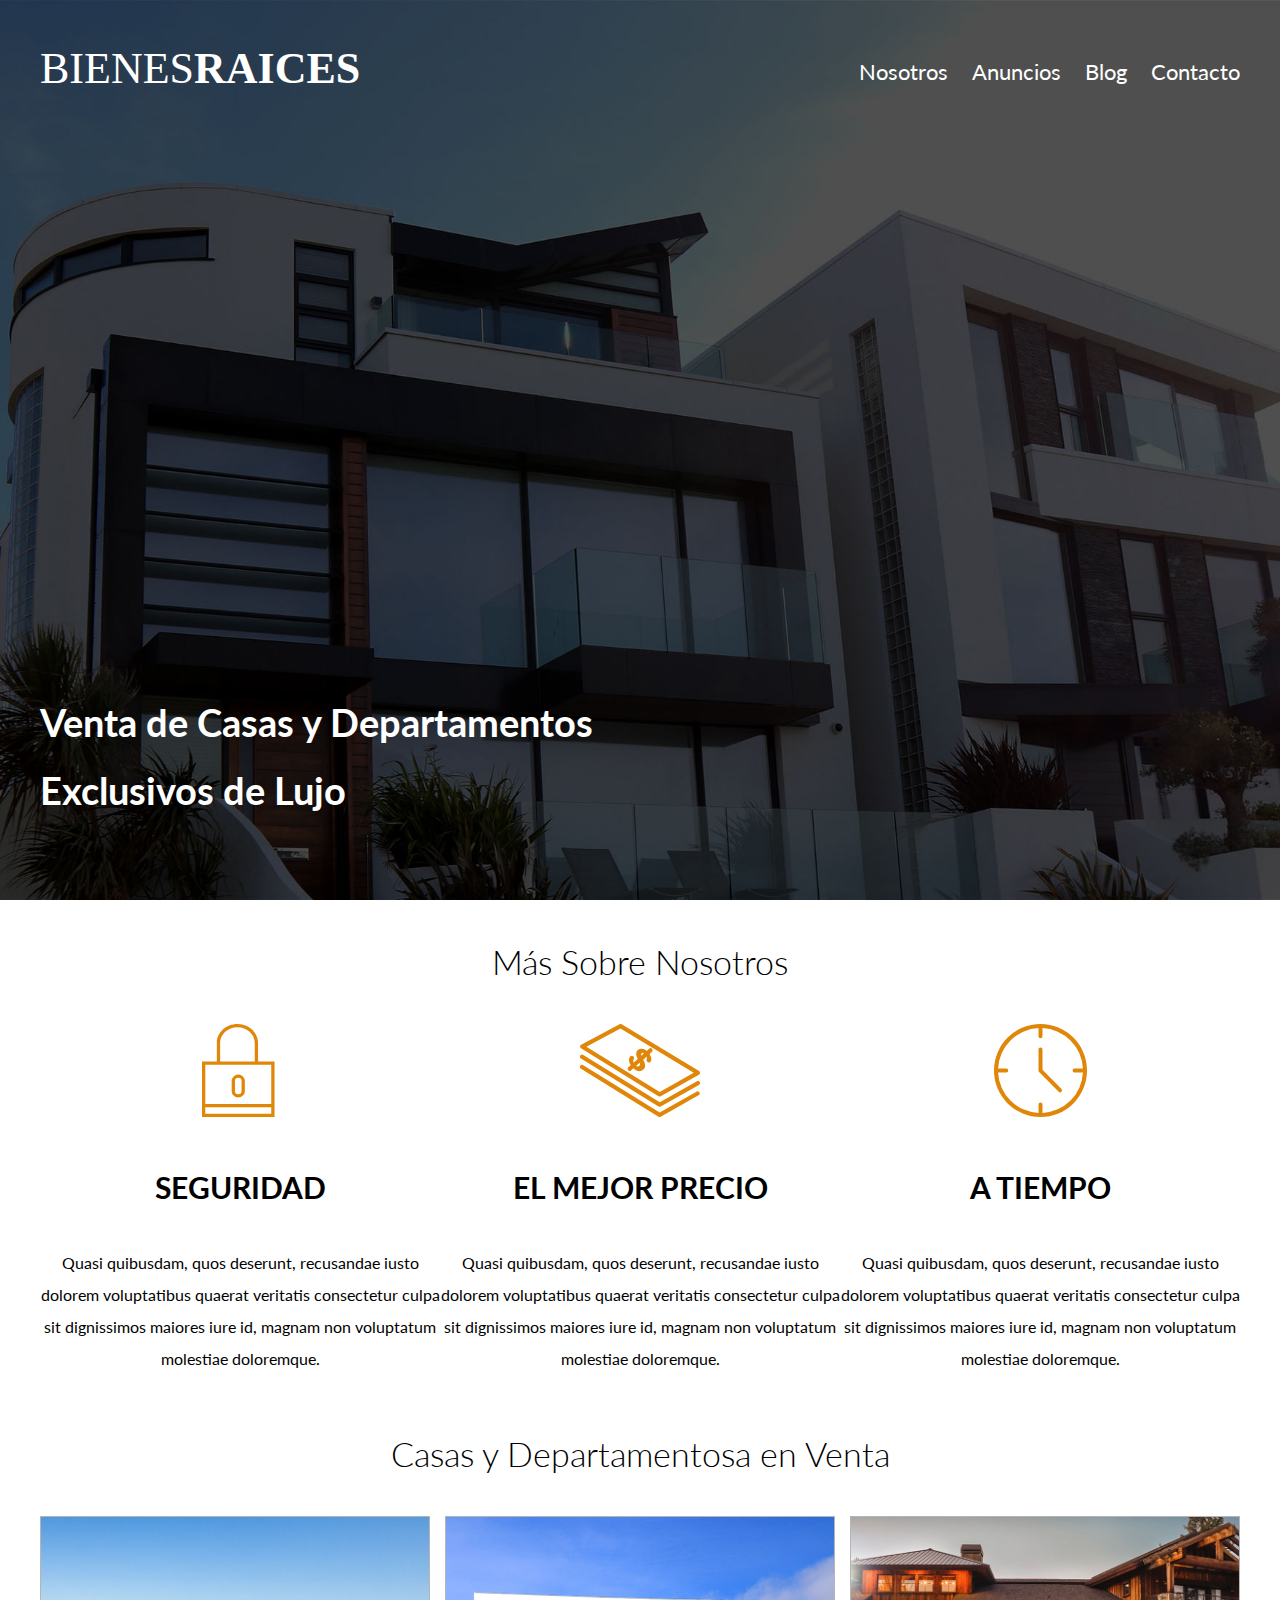
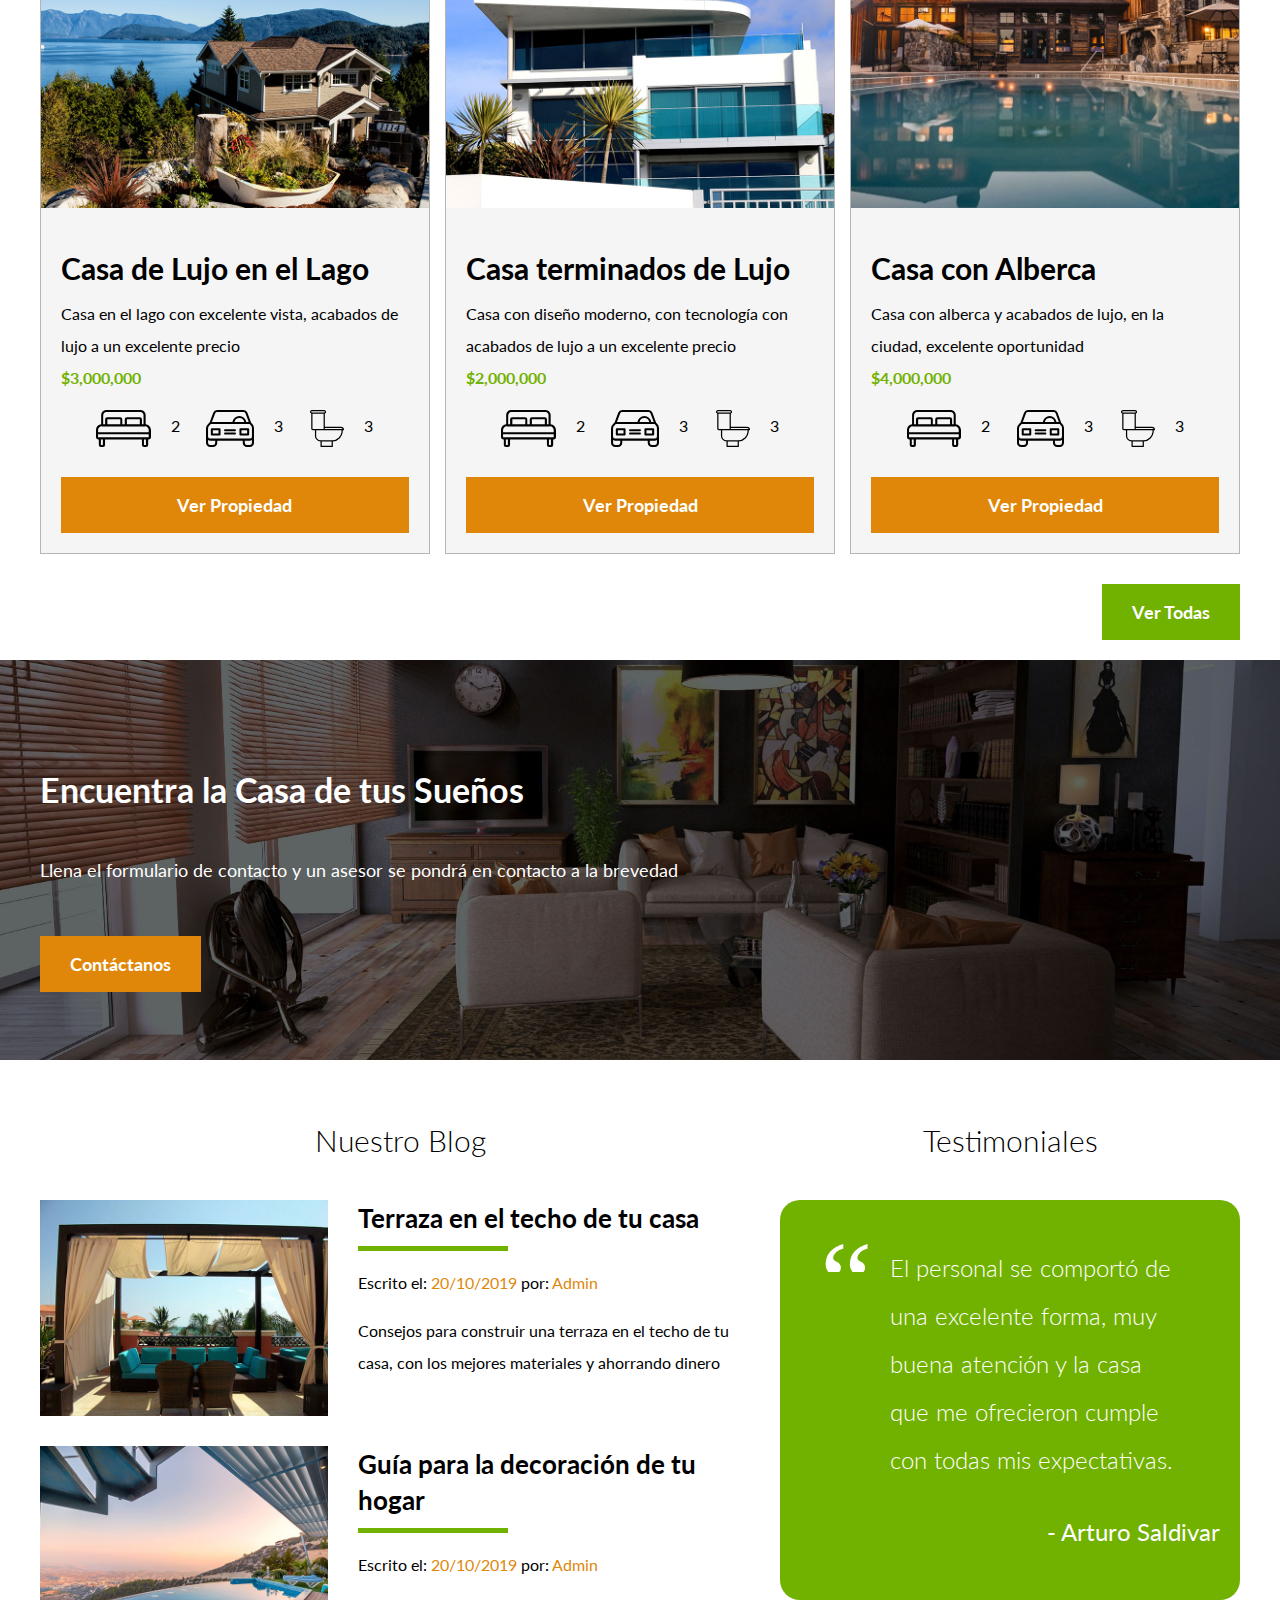
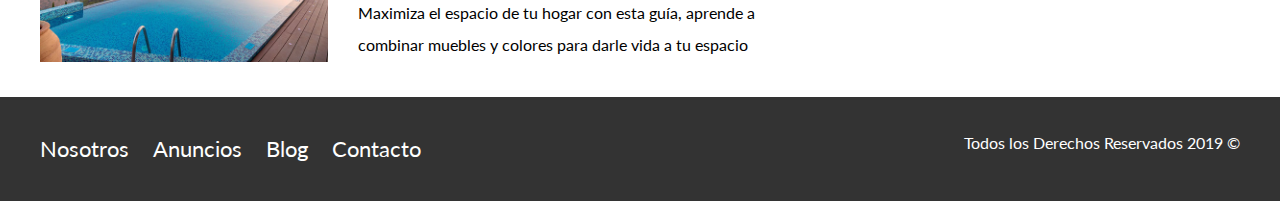
==== index.html @ b742124c "primer commit" ====
<!DOCTYPE html>
<html lang="en">
<head>
     <meta charset="UTF-8">
     <meta name="viewport" content="width=device-width, initial-scale=1.0">
     <meta http-equiv="X-UA-Compatible" content="ie=edge">
     <title>Bienes Raices</title>
     <link href="https://fonts.googleapis.com/css?family=Lato:300,400,700,900" rel="stylesheet">
     <link rel="stylesheet" href="css/normalize.css">
     <link rel="stylesheet" href="css/style.css">
</head>
<body>
     <!-- header -->
     <header class="site-header inicio">
          <div class="contenedor contenido-header">
               <div class="barra">
                    <a href="index.html">
                         <img src="img/logo.svg" alt="Logotipo de Bienes Raices">
                    </a>
                    <nav class="navegacion">
                         <a href="nosotros.html">Nosotros</a>
                         <a href="anuncios.html">Anuncios</a>
                         <a href="blog.html">Blog</a>
                         <a href="contacto.html">Contacto</a>
                    </nav>
               </div>
          
               <h1>Venta de Casas y Departamentos Exclusivos de Lujo</h1>    
          </div>    
     </header>
     <!-- end header -->

     <!-- Primer contenido -->
     <section class="contenedor seccion">
          <h2 class="fw-300 centrar-texto">Más Sobre Nosotros</h2>
          <div class="iconos-nosotros">
               <div class="iconos">
                    <img src="img/icono1.svg" alt="Mejor Seguridad">
                    <h3>Seguridad</h3>
                    <p>Quasi quibusdam, quos deserunt, recusandae iusto dolorem voluptatibus quaerat veritatis consectetur culpa sit dignissimos maiores iure id, magnam non voluptatum molestiae doloremque.</p>
               </div>
          
               <div class="iconos">
                    <img src="img/icono2.svg" alt="Mejor precio">
                    <h3>El Mejor Precio</h3>
                    <p>Quasi quibusdam, quos deserunt, recusandae iusto dolorem voluptatibus quaerat veritatis consectetur culpa sit dignissimos maiores iure id, magnam non voluptatum molestiae doloremque.</p>
               </div>
          
               <div class="iconos">
                    <img src="img/icono3.svg" alt="A tiempo">
                    <h3>A Tiempo</h3>
                    <p>Quasi quibusdam, quos deserunt, recusandae iusto dolorem voluptatibus quaerat veritatis consectetur culpa sit dignissimos maiores iure id, magnam non voluptatum molestiae doloremque.</p>
               </div>
          </div>
     </section>
     <!-- final del primer contenido -->

     <!-- main -->
     <main class="seccion contenedor">
          <h2 class="fw-300 centrar-texto">Casas y Departamentosa en Venta</h2>
          
          <div class="contenedor-anuncios">
               <div class="anuncio">
                    <img src="img/anuncio1.jpg" alt="anuncio casa en el lago">
                    <div class="contenido-anuncio">
                         <h3>Casa de Lujo en el Lago</h3>
                         <p>Casa en el lago con excelente vista, acabados de lujo a un excelente precio</p>
                         <p class="precio">$3,000,000</p>
                         <ul class="iconos-caracteristicas">
                              <li> <img src="img/icono_dormitorio.svg" alt=""> <p>2</p></li>
                              <li> <img src="img/icono_estacionamiento.svg" alt=""> <p>3</p> </li>
                              <li> <img src="img/icono_wc.svg" alt=""> <p>3</p> </li>
                         </ul>
                         <a href="#" class="btn btn-amarillo d-block">Ver Propiedad</a>
                    </div>
               </div>
          
               <div class="anuncio">
                    <img src="img/anuncio2.jpg" alt="anuncio casa de lujo">
                    <div class="contenido-anuncio">
                         <h3>Casa terminados de Lujo</h3>
                         <p>Casa con diseño moderno, con tecnología con acabados de lujo a un excelente precio</p>
                         <p class="precio">$2,000,000</p>
                         <ul class="iconos-caracteristicas">
                              <li> <img src="img/icono_dormitorio.svg" alt=""> <p>2</p></li>
                              <li> <img src="img/icono_estacionamiento.svg" alt=""> <p>3</p> </li>
                              <li> <img src="img/icono_wc.svg" alt=""> <p>3</p> </li>
                         </ul>
                         <a href="#" class="btn btn-amarillo d-block">Ver Propiedad</a>
                    </div>
               </div>
          
               <div class="anuncio">
                    <img src="img/anuncio3.jpg" alt="anuncio casa con alberca">
                    <div class="contenido-anuncio">
                         <h3>Casa con Alberca</h3>
                         <p>Casa con alberca y acabados de lujo, en la ciudad, excelente oportunidad</p>
                         <p class="precio">$4,000,000</p>
                         <ul class="iconos-caracteristicas">
                              <li> <img src="img/icono_dormitorio.svg" alt=""> <p>2</p></li>
                              <li> <img src="img/icono_estacionamiento.svg" alt=""> <p>3</p> </li>
                              <li> <img src="img/icono_wc.svg" alt=""> <p>3</p> </li>
                         </ul>
                         <a href="#" class="btn btn-amarillo d-block">Ver Propiedad</a>
                    </div>
               </div>
          </div>
     
          <div class="alin-derecha">
               <a href="anuncios.html" class="btn btn-verde">Ver Todas</a>
          </div>
     </main>
     <!-- end main -->

     <!-- contacto -->
     <section class="imagen-contacto">
          <div class="contenedor contenido-contacto">
               <h2>Encuentra la Casa de tus Sueños</h2>
               <p>Llena el formulario de contacto y un asesor se pondrá en contacto a la brevedad</p>
               <a href="contacto.html" class="btn btn-amarillo">Contáctanos</a>
          </div>
     </section>
     <!-- end contacto -->

     <!-- segundo contenido -->
     <div class="seccion-inferior contenedor seccion">
          <section class="blog">
               <h3 class="centrar-texto fw-300">Nuestro Blog</h3>

               <article class="entrada-blog">
                    <div class="imagen">
                         <img src="img/blog1.jpg" alt="blog 1">
                    </div>
                    <div class="texto-entrada">
                         <a href="#"><h4>Terraza en el techo de tu casa</h4></a>
                         <p>Escrito el: <span>20/10/2019</span> por: <span>Admin</span></p>
                         <p>Consejos para construir una terraza en el techo de tu casa, con los mejores materiales y ahorrando dinero</p>
                    </div>
               </article>
               
               <article class="entrada-blog">
                    <div class="imagen">
                         <img src="img/blog2.jpg" alt="blog 2">
                    </div>
                    <div class="texto-entrada">
                         <a href="#"><h4>Guía para la decoración de tu hogar</h4></a>
                         <p>Escrito el: <span>20/10/2019</span> por: <span>Admin</span></p>
                         <p>Maximiza el espacio de tu hogar con esta guía, aprende a combinar muebles y colores para darle vida a tu espacio</p>
                    </div>
               </article>
          </section>
     
     
     
          <section class="testimoniales">
               <h3 class="centrar-texto fw-300">Testimoniales</h3>
               <div class="testimonial">
                    <blockquote>
                         El personal se comportó de una excelente forma, muy buena atención y la casa que me ofrecieron cumple con todas mis expectativas.
                    </blockquote>
                    <p>- Arturo Saldivar</p>
               </div>
          </section>
     </div>
     <!-- end segundo contenido -->

     <!-- footer -->
     <footer class="site-footer seccion">
          <div class="contenedor contenedor-footer">
               <nav class="navegacion">
                    <a href="nosotros.html">Nosotros</a>
                    <a href="anuncios.html">Anuncios</a>
                    <a href="blog.html">Blog</a>
                    <a href="contacto.html">Contacto</a>
               </nav>   
               <p class="copyright">Todos los Derechos Reservados 2019 &copy;</p>
          </div>
     </footer>
     <!-- end footer -->



</body>
</html>
---- css/style.css ----
html{
     box-sizing: border-box;
     font-size: 62.5%; /* Reset para los Rem ( 62.5%  = 10px de 16px) */
}
*, *:before, *:after {
     box-sizing: inherit;
 }
body{
     font-family: 'Lato', sans-serif;
     font-size: 1.6rem;
     line-height: 2;
}

/* Globales */
img{
     max-width: 100%;
}
.contenedor{
     width: 95%;
     max-width: 120rem;
     margin: 0 auto 0 auto;
}
h1{
     font-size: 3.8rem;
}
h2{
     font-size: 3.4rem;
}
h3{
     font-size: 3rem;
}
h4{
     font-size: 2.6rem;
}


/* Utilidadeas */
.seccion{
     margin-top: 2rem; 
     margin-bottom: 2rem; 
}

.fw-300{
     font-weight: 300;
}
.centrar-texto{
     text-align: center;
}
.d-block{
     display: block!important;
}


/* Botones */
.btn{
     color:white;
     font-weight: 700;
     text-decoration: none;
     font-size: 1.8rem;
     padding: 1rem 3rem;
     margin-top: 3rem;
     display: inline-block;
     text-align: center;
}
.btn-amarillo{
     background-color: #E08709;
}
.btn-verde{
     background-color: #71b100;
}

/* Header */
.site-header {
     background-color: #333333;
     padding: 1rem 0 3rem 0;
 }
.site-header.inicio{
     background: url(../img/header.jpg);
     background-position: center center;
     background-size: cover;
     height: 100vh;
     min-height: 60rem;
}
.contenido-header{
     height: 100%;
     display:flex;
     flex-direction: column;
     justify-content: space-between;
}
.contenido-header h1{
     color: white;
     padding-bottom: 2rem;
     max-width: 60rem;
     line-height: 1.8;
     
}
/* barra del menu de nav */
.barra{
     display: flex;
     justify-content: space-between;
     align-items: center;
     padding-top: 3rem; 
}

/* Navegacion */
.navegacion a{
     color: white;
     text-decoration: none;
     font-size: 2.2rem;
     margin-right: 2rem;
}
.navegacion a:hover{
     color:#71b100;
}
.navegacion a:last-of-type{
     margin: 0;
}

/* Iconos nosotros */
.iconos-nosotros{
     display: flex;
     justify-content: space-between;
}
.iconos{
     flex-basis: (33.3% - 1rem);
     text-align: center;
}
.iconos h3{
     text-transform: uppercase;
}

/*Anuncios */
.contenedor-anuncios{
     display: flex;
     justify-content: space-between;

}
.anuncio{
     flex-basis: calc(33.3% - 1rem);
     border: 1px solid #b5b5b5;
     background-color: #f5f5f5;
}
.contenido-anuncio{
     padding: 2rem;
}
.contenido-anuncio h3,.contenido-anuncio p {
     margin: 0;
}
.precio{
     color: #71b100;
     font-weight: 700;
}
.iconos-caracteristicas{
     list-style: none;
     padding: 0;
     display: flex;
     justify-content: space-evenly;

}
.iconos-caracteristicas li{
     
     display: flex;
}
.iconos-caracteristicas img{
     margin-right: 2rem;
}
.alin-derecha{
     display: flex;
     justify-content: flex-end;
}

/* contacto home */
.imagen-contacto{
     background-image: url(../img/encuentra.jpg);
     background-position: center center;
     background-size: cover;
     height: 40rem;
     display: flex;
     align-items: center;

}
.contenido-contacto{
     flex: 1;
     color: white;
}
.contenido-contacto  p{
     font-size: 1.8rem;
}

/* seccion inferior */
.seccion-inferior{
     display: flex;
     justify-content: space-between;

}
.seccion-inferior .blog{
     flex-basis: 60%;
}
.seccion-inferior .testimoniales{
     flex-basis: calc(40% - 2rem);
}
.entrada-blog:last-of-type{
     margin-bottom: 0;
}
.entrada-blog{
     display: flex;
     justify-content: space-between;
     margin-bottom: 2rem;
}
.entrada-blog .imagen{
     flex-basis: 40%;
}
.entrada-blog .texto-entrada{
     flex-basis:  calc(60% - 3rem);
}
.texto-entrada a{
     color:black;
     text-decoration: none;
}
.texto-entrada h4{
     margin: 0;
     line-height: 1.4;
}
.texto-entrada h4::after{
     content: '';
     display: block;
     width: 15rem;
     height: .5rem;
     background: #71b100;
     margin-top: 1rem;
}
.texto-entrada span{
     color: #E08709;
}

/* Testimoniales */
.testimonial{
     background-color: #71b100;
     font-size: 2.4rem;
     padding: 2rem;
     color:white;
     border-radius: 2rem;
}
.testimonial  p {
     text-align: right;
 }
 .testimonial blockquote::before{
     content: '';
     background-image: url(../img/comilla.svg);
     width: 5rem;
     height:5rem;
     position: absolute;
     top:-2rem;
     left: -2rem;
 }
 .testimonial blockquote {
     position: relative;
     padding-left: 5rem;
     font-weight: 300;
 }

 /* Footer */
 .site-footer{
      background-color: #333333;
      margin: 0;
 }
 .contenedor-footer{
      padding: 3rem 0;
      display: flex;
      justify-content: space-between;
 }
 .copyright{
      margin:0;
      color: white;
 }
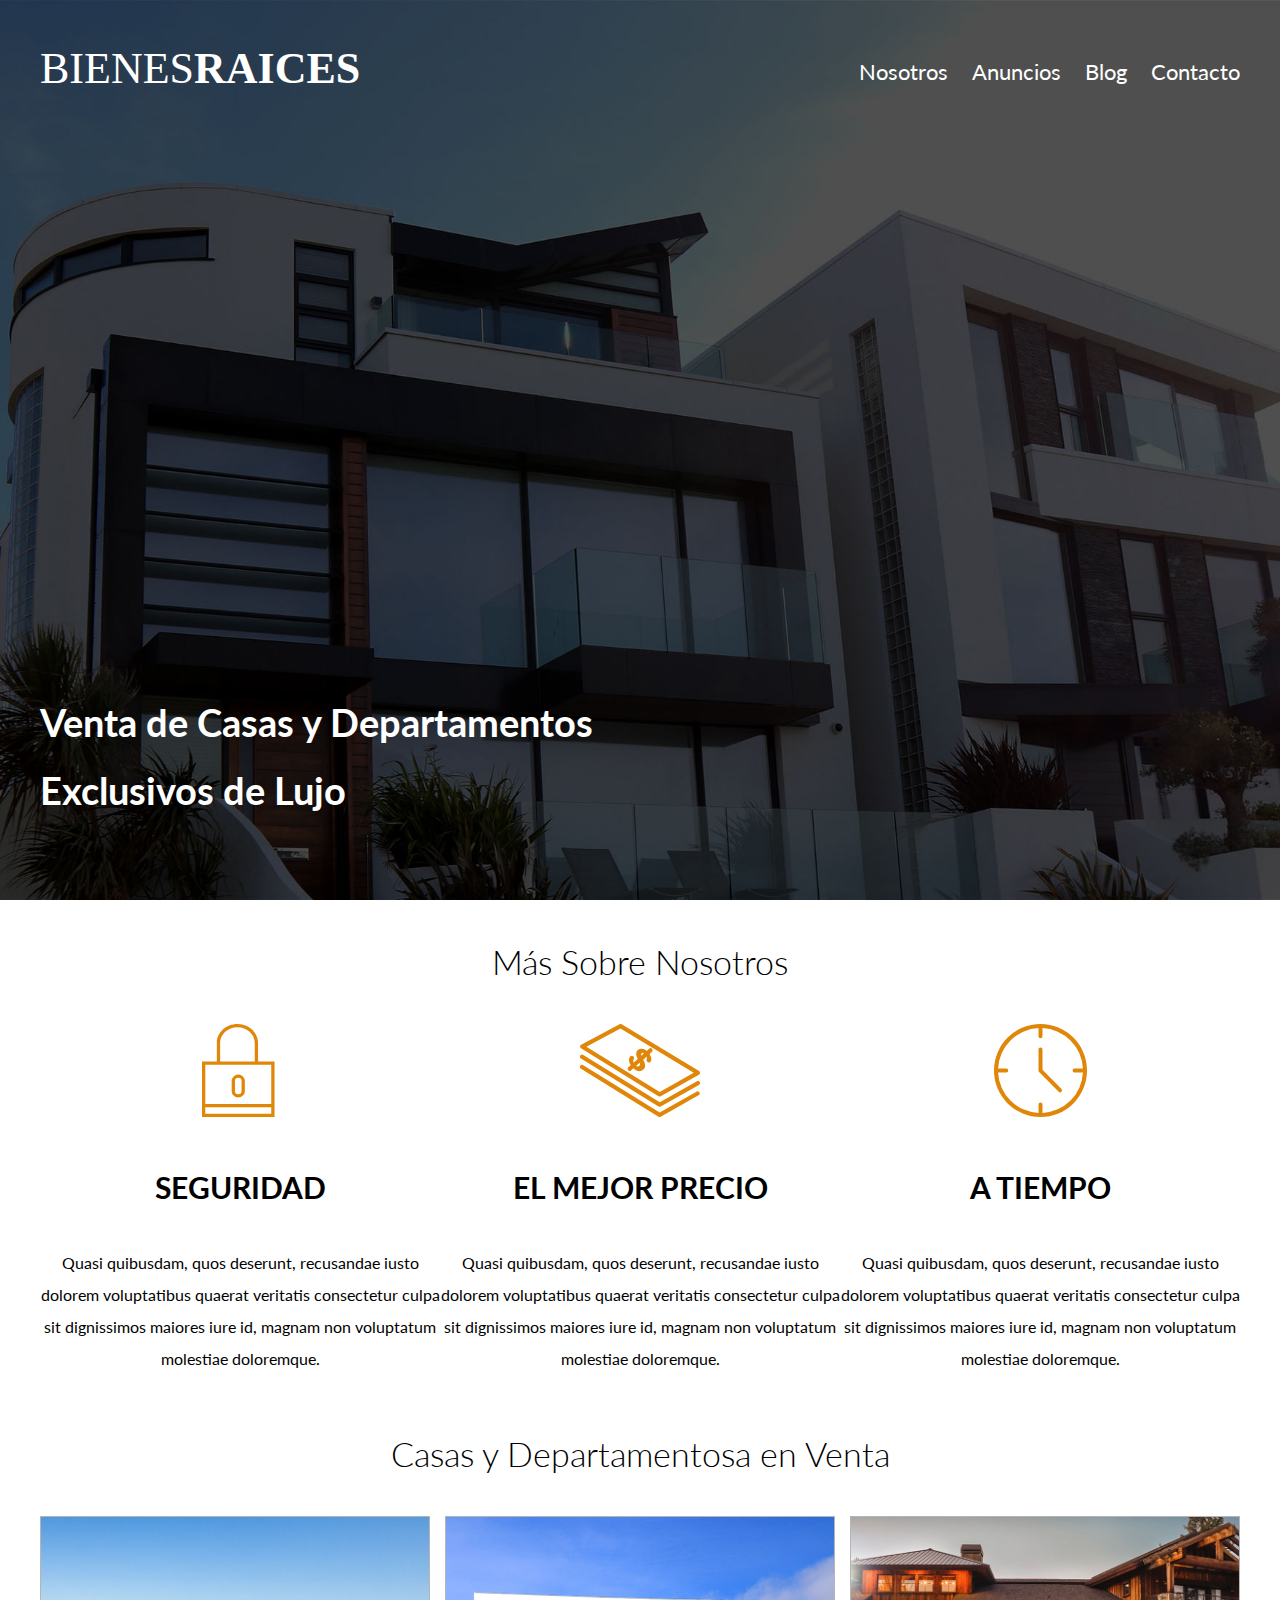
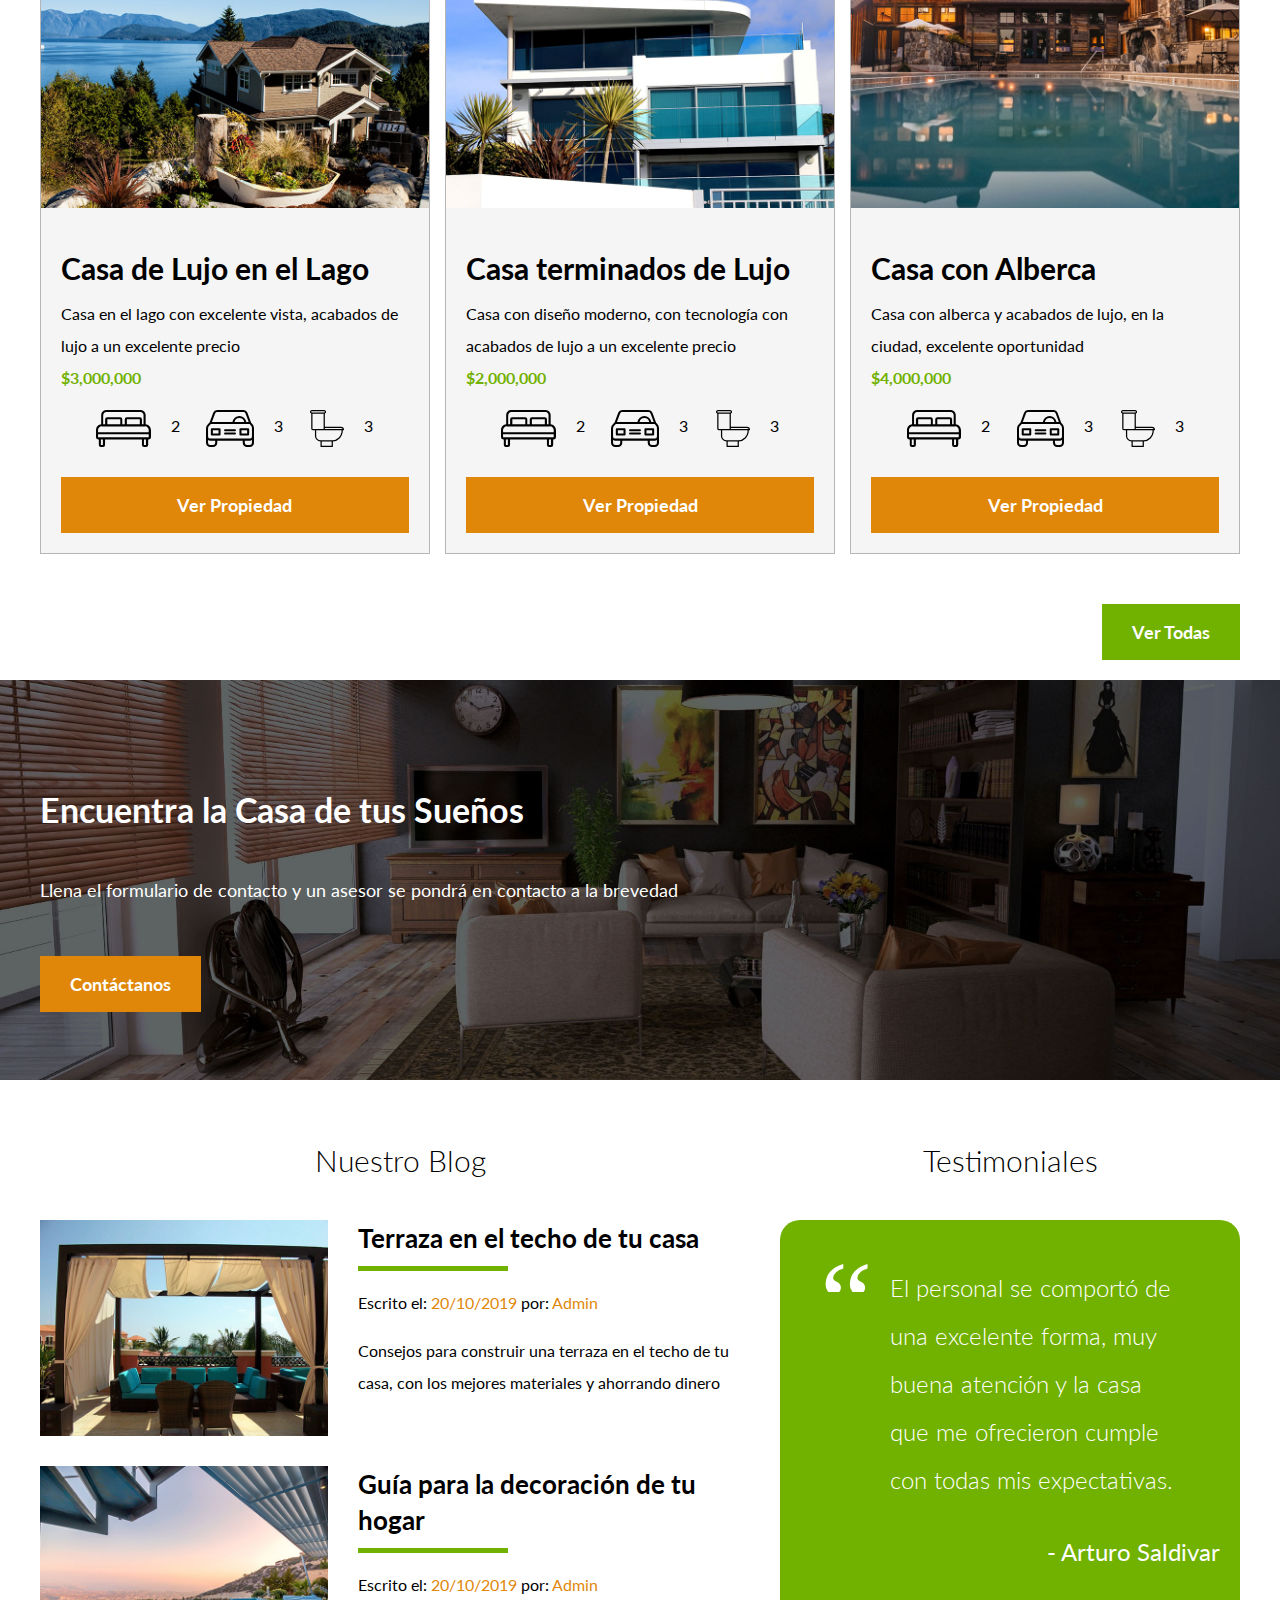
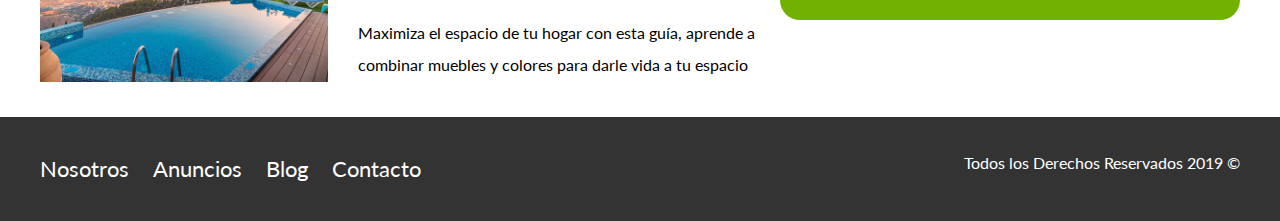
==== commit 3d68bf8f: "agregando cambios de nosotros y anuncios" ====
--- a/index.html
+++ b/index.html
@@ -4,6 +4,7 @@
      <meta charset="UTF-8">
      <meta name="viewport" content="width=device-width, initial-scale=1.0">
      <meta http-equiv="X-UA-Compatible" content="ie=edge">
+     <link rel="icon" type="image/vnd.microsoft.icon" href="img/tazadb.ico">
      <title>Bienes Raices</title>
      <link href="https://fonts.googleapis.com/css?family=Lato:300,400,700,900" rel="stylesheet">
      <link rel="stylesheet" href="css/normalize.css">
--- a/css/style.css
+++ b/css/style.css
@@ -48,6 +48,9 @@
 }
 .d-block{
      display: block!important;
+}
+.contenido-centrado{
+     max-width: 800px;
 }
 
 
@@ -133,12 +136,14 @@
 .contenedor-anuncios{
      display: flex;
      justify-content: space-between;
+     flex-wrap: wrap;
 
 }
 .anuncio{
-     flex-basis: calc(33.3% - 1rem);
+     flex: 0 0 calc(33.3% - 1rem);
      border: 1px solid #b5b5b5;
      background-color: #f5f5f5;
+     margin-bottom: 2rem;
 }
 .contenido-anuncio{
      padding: 2rem;
@@ -155,6 +160,8 @@
      padding: 0;
      display: flex;
      justify-content: space-evenly;
+     max-width: 500px;
+     flex: 1;
 
 }
 .iconos-caracteristicas li{
@@ -272,4 +279,24 @@
  .copyright{
       margin:0;
       color: white;
- }+ }
+
+ /* Internas */
+ /* nosotros */
+ .contenido-nosotros{
+      display: grid;
+      grid-template-columns: repeat(2,1fr);
+      grid-column-gap: 2rem;
+ }
+ .texto-nosotros blockquote{
+      font-weight: 900;
+      font-size: 2rem;
+      margin: 0;
+      padding: 0 1rem 3rem 0;
+ }
+ /* anuncio */
+ .resumen-propiedad{
+      display: flex;
+      justify-content: space-between;
+      align-items: center
+ }
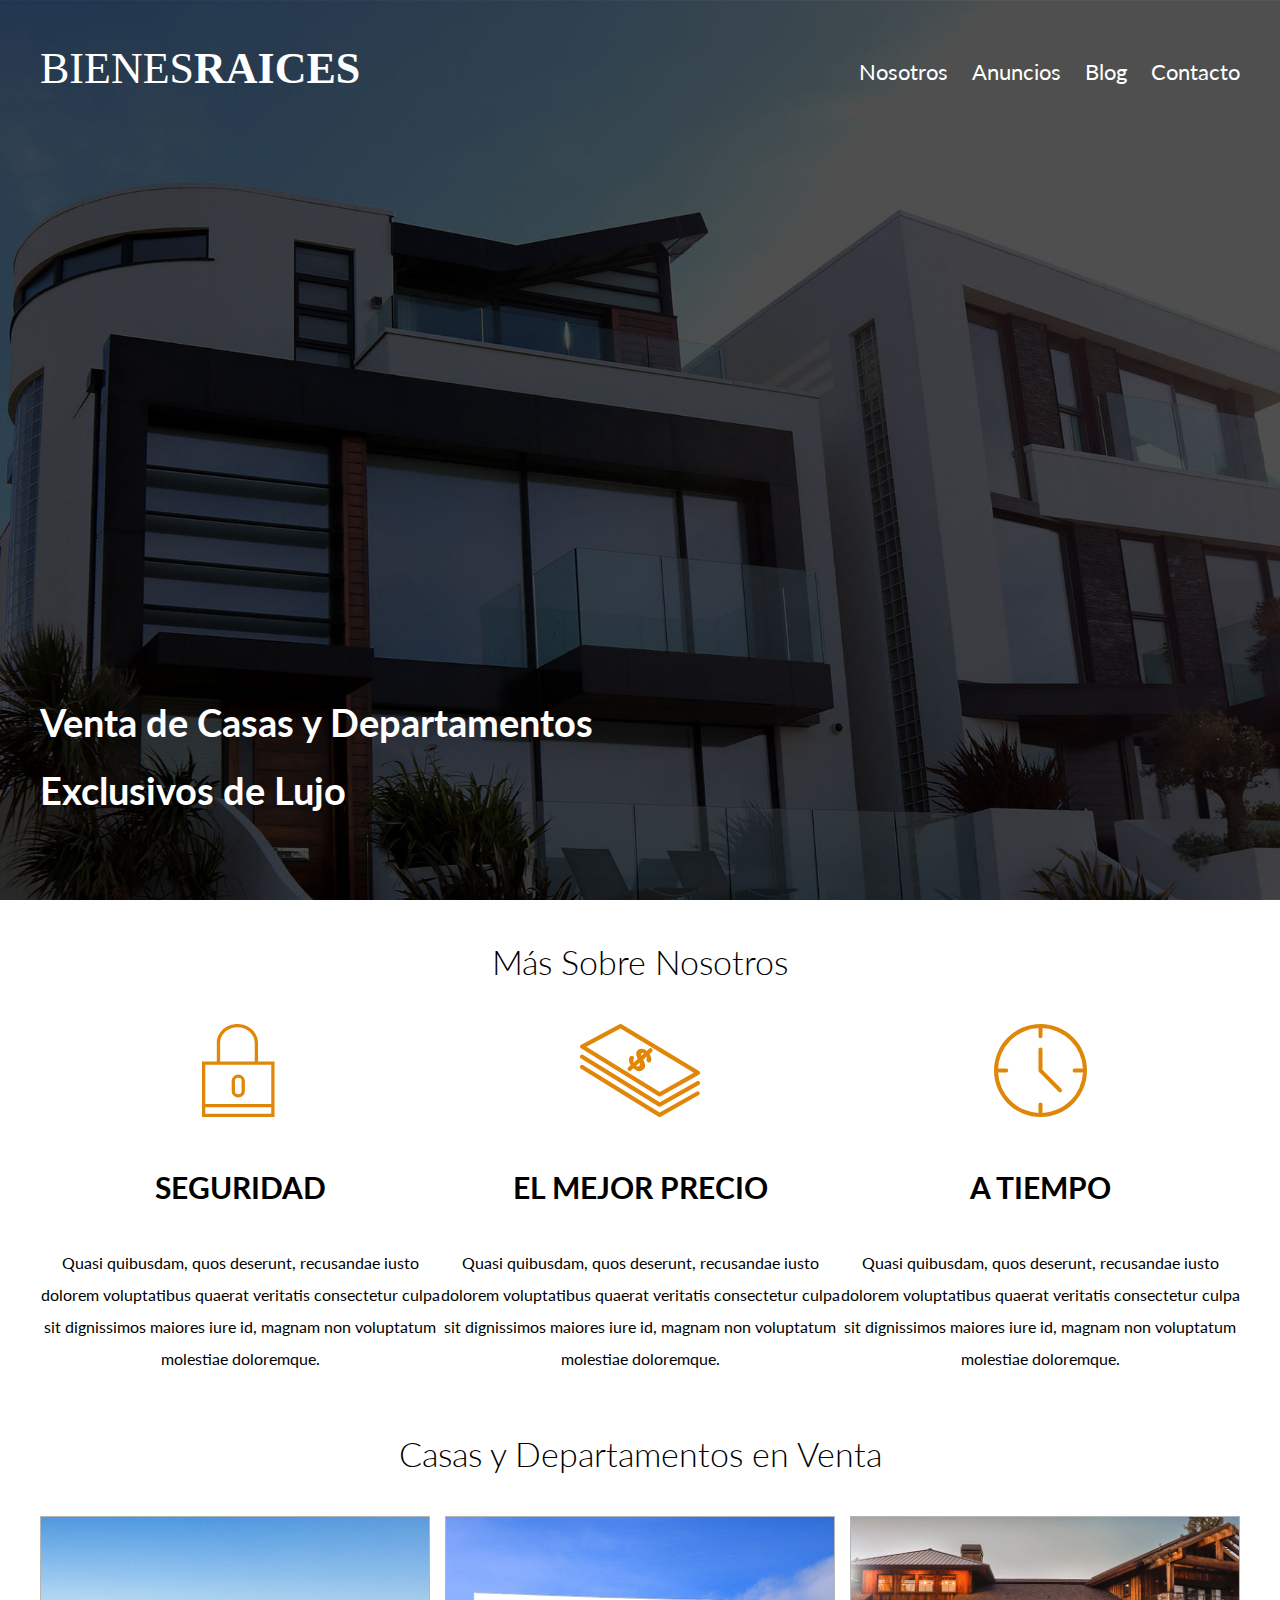
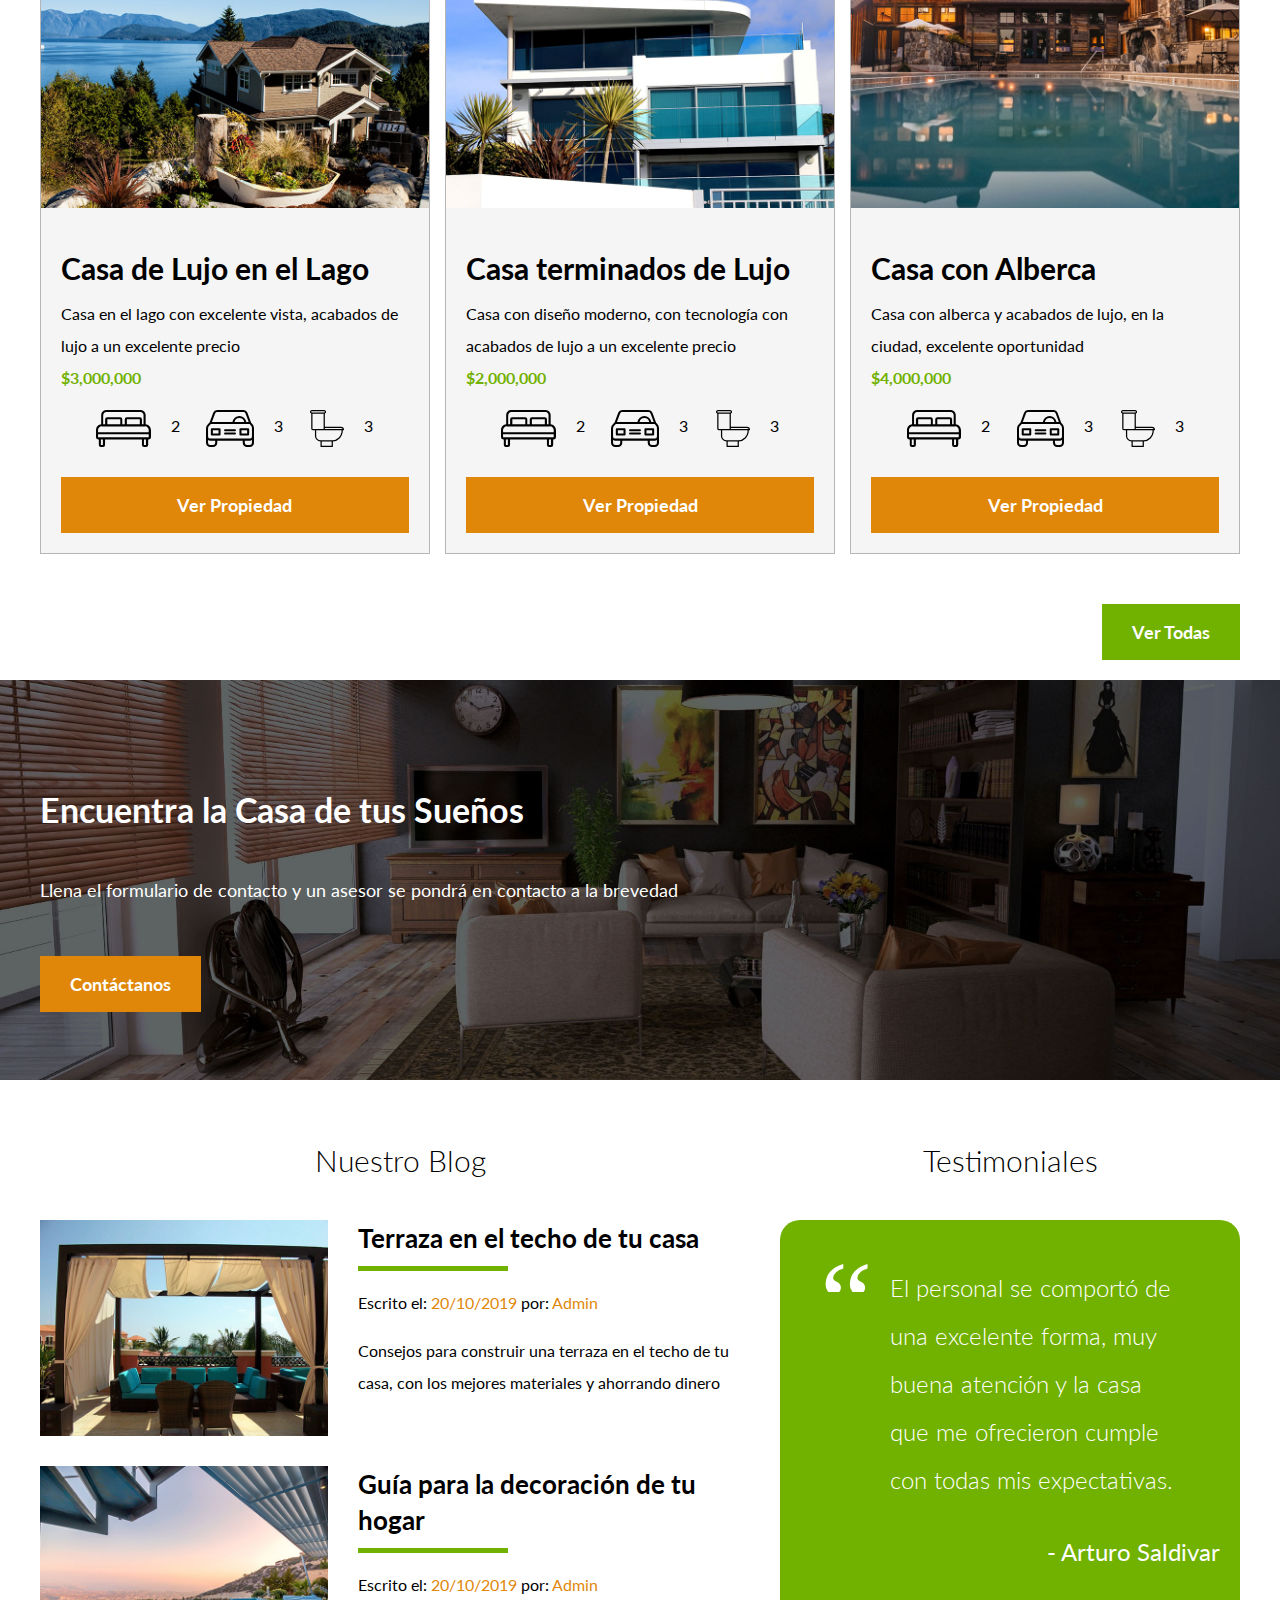
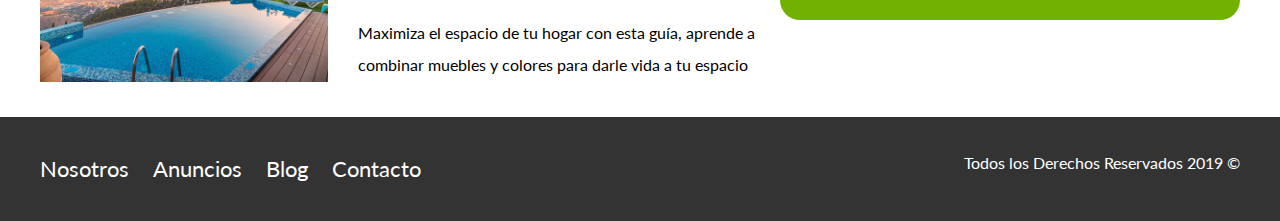
==== commit ec5aee0f: "agregando utlimso cambios" ====
--- a/index.html
+++ b/index.html
@@ -58,7 +58,7 @@
 
      <!-- main -->
      <main class="seccion contenedor">
-          <h2 class="fw-300 centrar-texto">Casas y Departamentosa en Venta</h2>
+          <h2 class="fw-300 centrar-texto">Casas y Departamentos en Venta</h2>
           
           <div class="contenedor-anuncios">
                <div class="anuncio">
@@ -72,7 +72,7 @@
                               <li> <img src="img/icono_estacionamiento.svg" alt=""> <p>3</p> </li>
                               <li> <img src="img/icono_wc.svg" alt=""> <p>3</p> </li>
                          </ul>
-                         <a href="#" class="btn btn-amarillo d-block">Ver Propiedad</a>
+                         <a href="anuncio.html" class="btn btn-amarillo d-block">Ver Propiedad</a>
                     </div>
                </div>
           
@@ -87,7 +87,7 @@
                               <li> <img src="img/icono_estacionamiento.svg" alt=""> <p>3</p> </li>
                               <li> <img src="img/icono_wc.svg" alt=""> <p>3</p> </li>
                          </ul>
-                         <a href="#" class="btn btn-amarillo d-block">Ver Propiedad</a>
+                         <a href="anuncio.html" class="btn btn-amarillo d-block">Ver Propiedad</a>
                     </div>
                </div>
           
@@ -102,7 +102,7 @@
                               <li> <img src="img/icono_estacionamiento.svg" alt=""> <p>3</p> </li>
                               <li> <img src="img/icono_wc.svg" alt=""> <p>3</p> </li>
                          </ul>
-                         <a href="#" class="btn btn-amarillo d-block">Ver Propiedad</a>
+                         <a href="anuncio.html" class="btn btn-amarillo d-block">Ver Propiedad</a>
                     </div>
                </div>
           </div>
@@ -133,7 +133,7 @@
                          <img src="img/blog1.jpg" alt="blog 1">
                     </div>
                     <div class="texto-entrada">
-                         <a href="#"><h4>Terraza en el techo de tu casa</h4></a>
+                         <a href="entrada.html"><h4>Terraza en el techo de tu casa</h4></a>
                          <p>Escrito el: <span>20/10/2019</span> por: <span>Admin</span></p>
                          <p>Consejos para construir una terraza en el techo de tu casa, con los mejores materiales y ahorrando dinero</p>
                     </div>
@@ -144,7 +144,7 @@
                          <img src="img/blog2.jpg" alt="blog 2">
                     </div>
                     <div class="texto-entrada">
-                         <a href="#"><h4>Guía para la decoración de tu hogar</h4></a>
+                         <a href="entrada.html"><h4>Guía para la decoración de tu hogar</h4></a>
                          <p>Escrito el: <span>20/10/2019</span> por: <span>Admin</span></p>
                          <p>Maximiza el espacio de tu hogar con esta guía, aprende a combinar muebles y colores para darle vida a tu espacio</p>
                     </div>
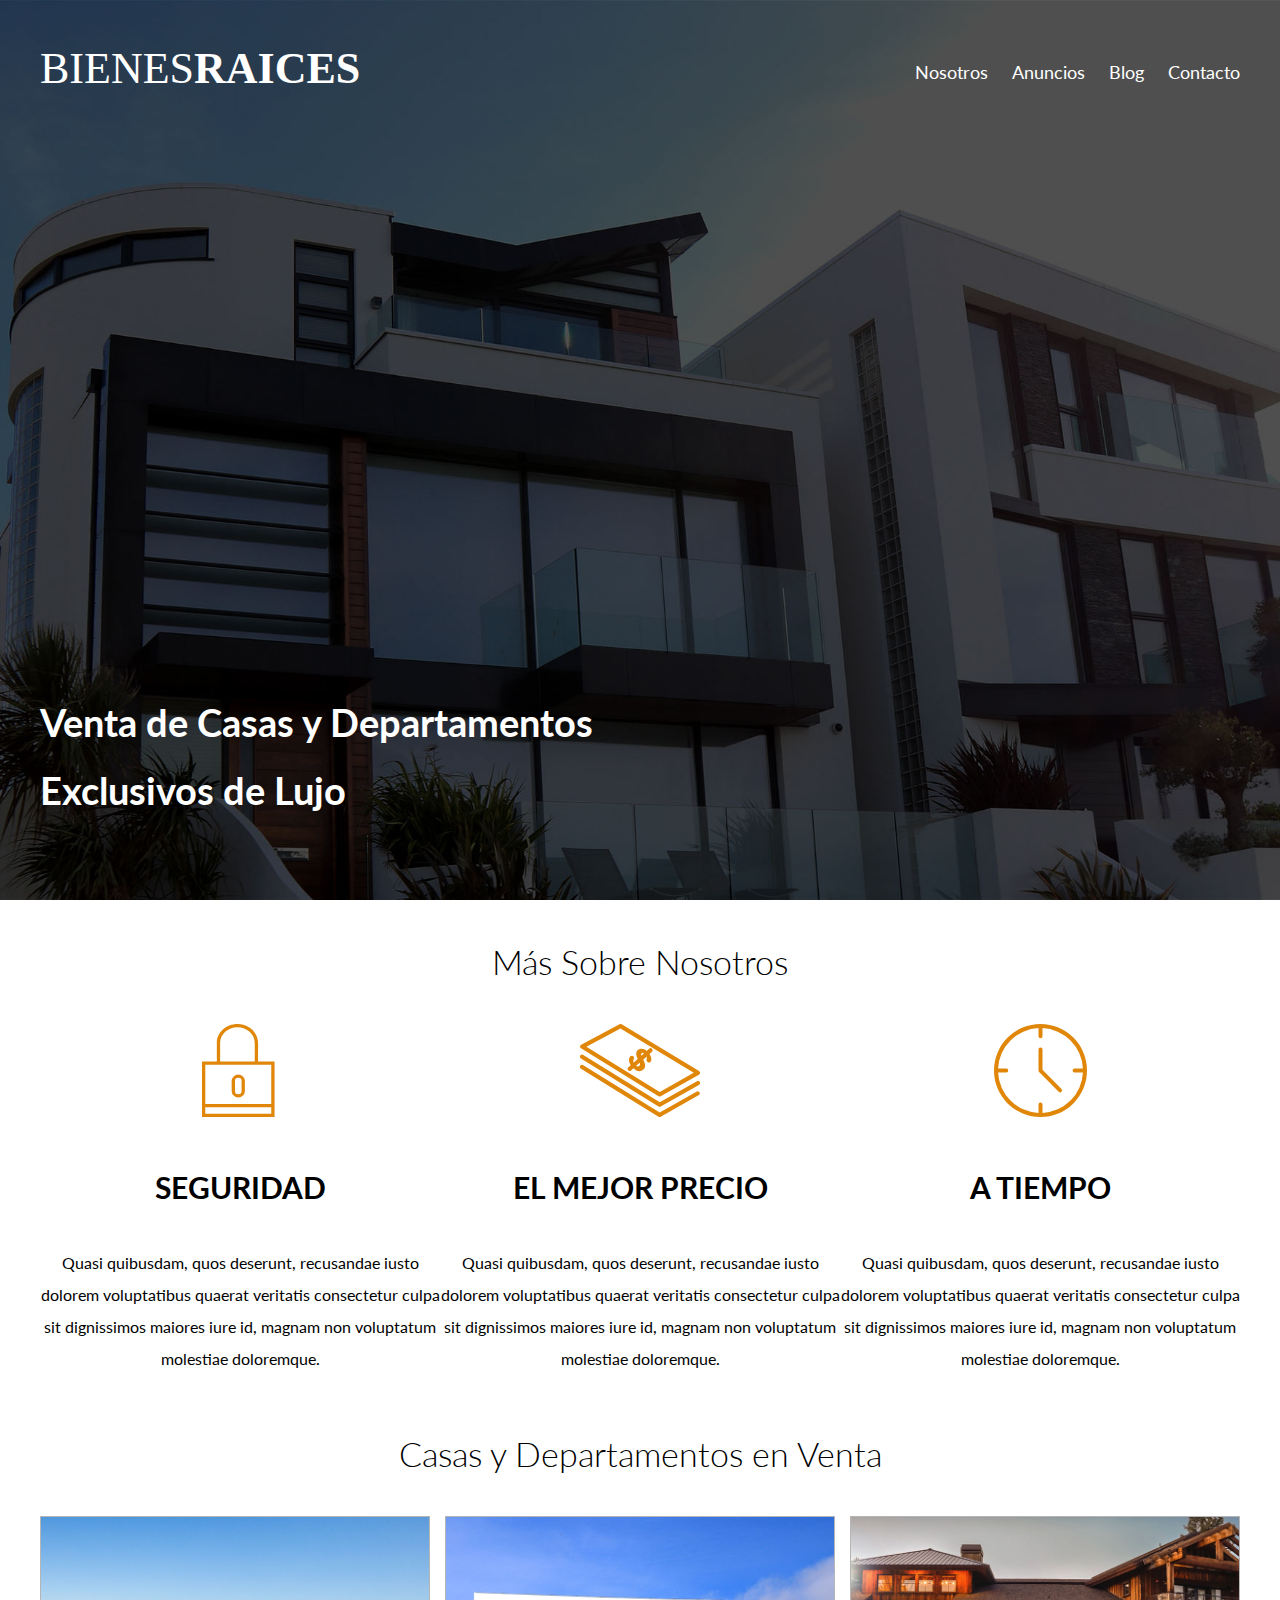
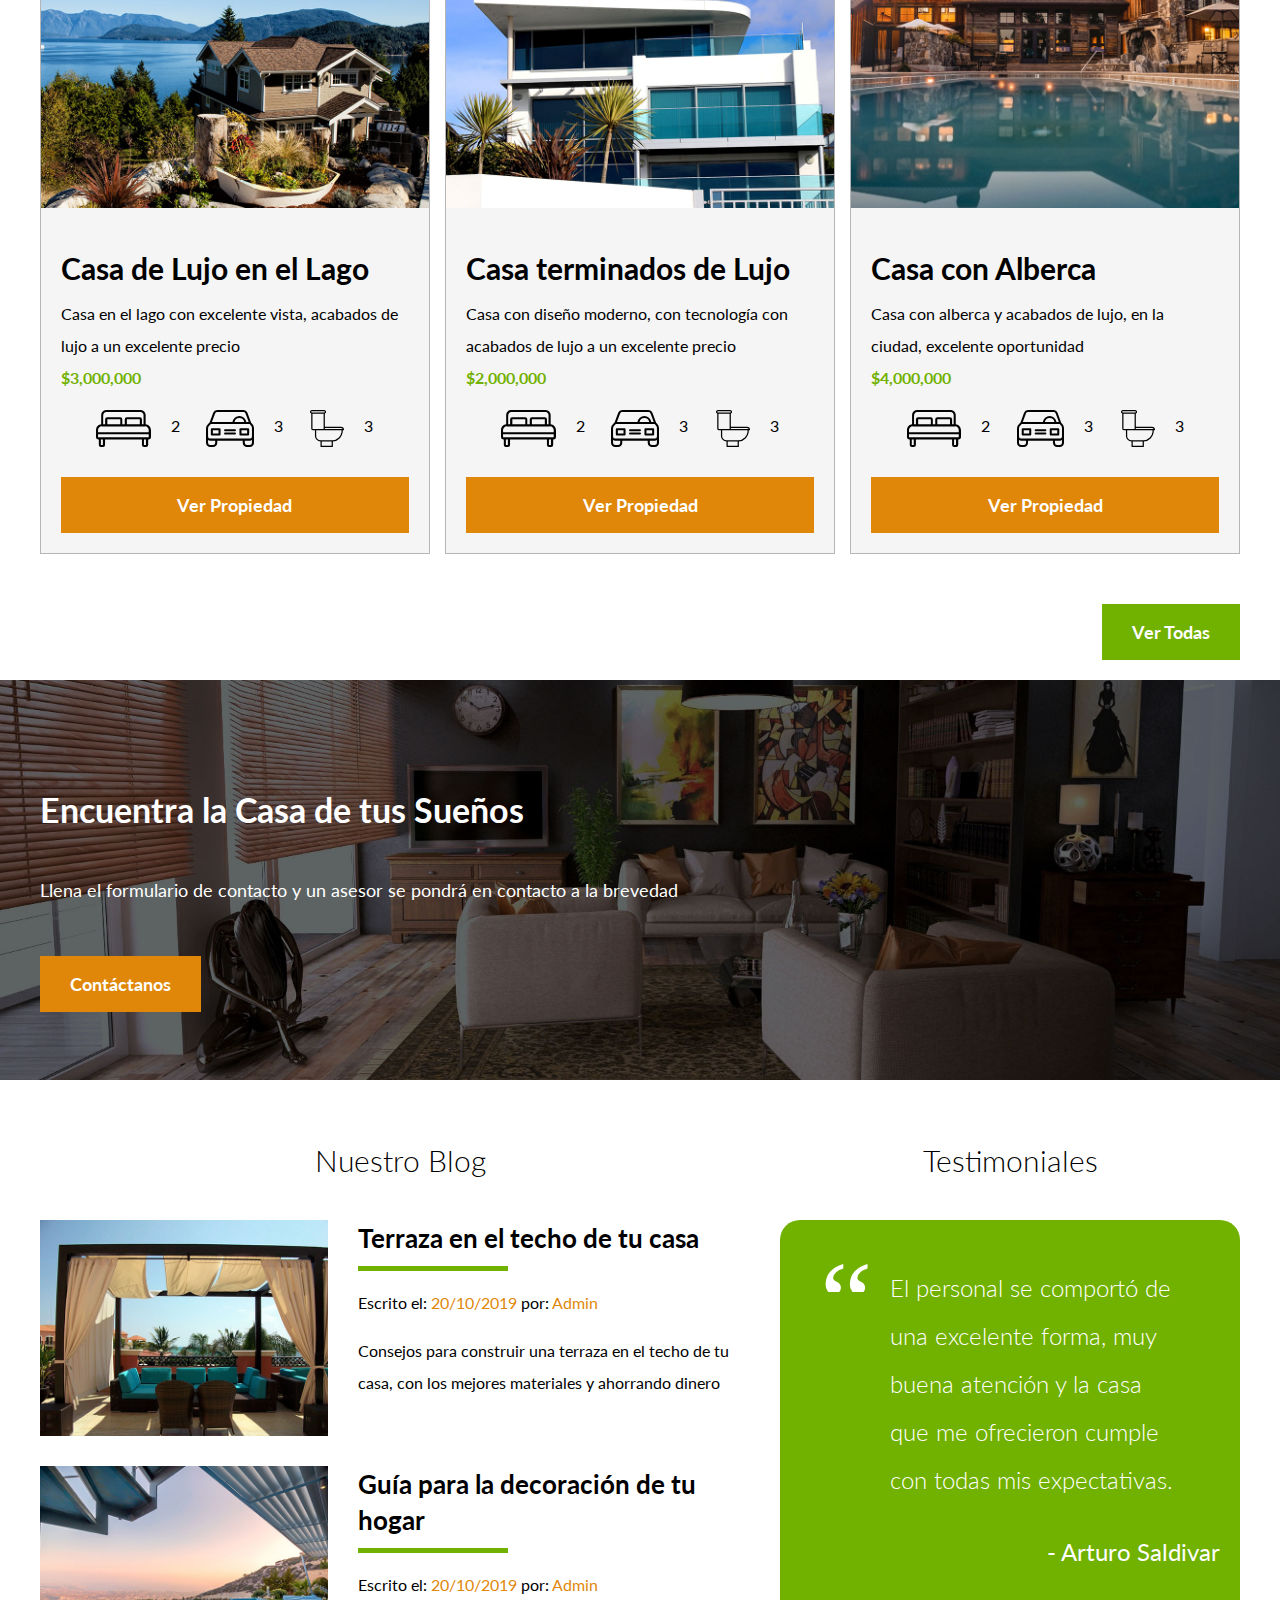
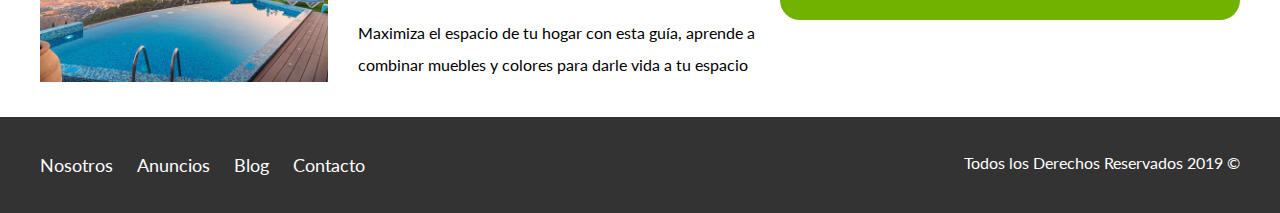
==== commit 9381b385: "mobile" ====
--- a/index.html
+++ b/index.html
@@ -18,7 +18,13 @@
                     <a href="index.html">
                          <img src="img/logo.svg" alt="Logotipo de Bienes Raices">
                     </a>
-                    <nav class="navegacion">
+                    <div class="mobile-menu">
+                         <a href="#navegacion">
+                              <img src="img/barras.svg" alt="icono">
+                         </a>
+                    </div>
+
+                    <nav class="navegacion" id="navegacion">
                          <a href="nosotros.html">Nosotros</a>
                          <a href="anuncios.html">Anuncios</a>
                          <a href="blog.html">Blog</a>
--- a/css/style.css
+++ b/css/style.css
@@ -64,6 +64,18 @@
      margin-top: 3rem;
      display: inline-block;
      text-align: center;
+     border: none;
+     display: block;
+     flex: 0 0 100%;
+}
+@media (min-width: 768px){
+     .btn{
+          display: inline-block;
+          flex: 0 0 auto;
+     }
+}
+.btn:hover{
+     cursor: pointer;
 }
 .btn-amarillo{
      background-color: #E08709;
@@ -89,6 +101,12 @@
      display:flex;
      flex-direction: column;
      justify-content: space-between;
+     text-align: center;
+}
+@media (min-width: 768px){
+    .contenido-header{
+         text-align: left;
+    } 
 }
 .contenido-header h1{
      color: white;
@@ -99,10 +117,16 @@
 }
 /* barra del menu de nav */
 .barra{
-     display: flex;
-     justify-content: space-between;
-     align-items: center;
+     
      padding-top: 3rem; 
+}  
+@media (min-width: 768px){
+     .barra{
+          display: flex;
+          justify-content: space-between;
+          align-items: center;
+          
+     }  
 }
 
 /* Navegacion */
@@ -110,40 +134,79 @@
      color: white;
      text-decoration: none;
      font-size: 2.2rem;
-     margin-right: 2rem;
+     display: block;
+
+}
+@media (min-width: 768px){
+     .navegacion a{
+          display: inline-block;
+          font-size: 1.8rem;
+          margin-right: 2rem;
+     }
+     .navegacion a:last-of-type{
+          margin: 0;
+     }
 }
 .navegacion a:hover{
      color:#71b100;
 }
-.navegacion a:last-of-type{
-     margin: 0;
-}
+/* Mobile menu */
+.mobile-menu img{
+     width: 5rem;
+}
+.navegacion{
+     display: none;
+}
+.navegacion:target{
+     display: block;
+}
+@media (min-width: 768px){
+     .mobile-menu{
+          display: none;
+     }
+     .navegacion{
+          display: block;
+     }
+}
+
 
 /* Iconos nosotros */
-.iconos-nosotros{
-     display: flex;
-     justify-content: space-between;
+@media (min-width: 768px){    
+     .iconos-nosotros{
+          display: flex;
+          justify-content: space-between;
+     }
 }
 .iconos{
-     flex-basis: (33.3% - 1rem);
      text-align: center;
+}
+@media (min-width: 768px){
+     .iconos{
+          flex-basis: (33.3% - 1rem);
+     }
 }
 .iconos h3{
      text-transform: uppercase;
 }
 
 /*Anuncios */
-.contenedor-anuncios{
-     display: flex;
-     justify-content: space-between;
-     flex-wrap: wrap;
-
+@media (min-width: 768px){
+     .contenedor-anuncios{
+          display: flex;
+          justify-content: space-between;
+          flex-wrap: wrap;
+     
+     }
 }
 .anuncio{
-     flex: 0 0 calc(33.3% - 1rem);
      border: 1px solid #b5b5b5;
      background-color: #f5f5f5;
      margin-bottom: 2rem;
+}
+@media (min-width: 768px){
+     .anuncio{
+          flex: 0 0 calc(33.3% - 1rem);
+     }
 }
 .contenido-anuncio{
      padding: 2rem;
@@ -187,7 +250,7 @@
 
 }
 .contenido-contacto{
-     flex: 1;
+     flex: 0 0 95%;
      color: white;
 }
 .contenido-contacto  p{
@@ -195,30 +258,39 @@
 }
 
 /* seccion inferior */
-.seccion-inferior{
-     display: flex;
-     justify-content: space-between;
-
-}
-.seccion-inferior .blog{
-     flex-basis: 60%;
-}
-.seccion-inferior .testimoniales{
-     flex-basis: calc(40% - 2rem);
+@media (min-width: 768px){
+     .seccion-inferior{
+          display: flex;
+          justify-content: space-between;
+     
+     }
+     .seccion-inferior .blog{
+          flex-basis: 60%;
+     }
+     .seccion-inferior .testimoniales{
+          flex-basis: calc(40% - 2rem);
+     } 
+}
+.entrada-blog{
+     
+     margin-bottom: 2rem;
+}
+@media (min-width: 768px){
+     .entrada-blog{
+          display: flex;
+          justify-content: space-between;
+     }
 }
 .entrada-blog:last-of-type{
      margin-bottom: 0;
 }
-.entrada-blog{
-     display: flex;
-     justify-content: space-between;
-     margin-bottom: 2rem;
-}
-.entrada-blog .imagen{
-     flex-basis: 40%;
-}
-.entrada-blog .texto-entrada{
-     flex-basis:  calc(60% - 3rem);
+@media (min-width: 768px){
+     .entrada-blog .imagen{
+          flex-basis: 40%;
+     }
+     .entrada-blog .texto-entrada{
+          flex-basis:  calc(60% - 3rem);
+     }
 }
 .texto-entrada a{
      color:black;
@@ -273,8 +345,21 @@
  }
  .contenedor-footer{
       padding: 3rem 0;
-      display: flex;
-      justify-content: space-between;
+      text-align: center;
+ }
+ @media (min-width: 768px){
+     .contenedor-footer{
+          display: flex;
+          justify-content: space-between;
+     } 
+ }
+ .site-footer nav{
+      display: none;
+ }
+ @media (min-width: 768px){
+      .site-footer nav{
+           display: block;
+      }
  }
  .copyright{
       margin:0;
@@ -283,11 +368,14 @@
 
  /* Internas */
  /* nosotros */
- .contenido-nosotros{
-      display: grid;
-      grid-template-columns: repeat(2,1fr);
-      grid-column-gap: 2rem;
- }
+ @media (min-width: 768px){
+     .contenido-nosotros{
+          display: grid;
+          grid-template-columns: repeat(2,1fr);
+          grid-column-gap: 2rem;
+     }
+ }
+ 
  .texto-nosotros blockquote{
       font-weight: 900;
       font-size: 2rem;
@@ -300,3 +388,50 @@
       justify-content: space-between;
       align-items: center
  }
+
+ /* contacto */
+ form p{
+      font-size: 1.4rem;
+      color: #4e4e4e;
+      margin: 2rem 0 0 0;
+
+ }
+legend{
+     font-size: 2rem;
+     color: #333333;
+}
+ label{
+      font-weight: 700;
+      text-transform: uppercase;
+      display: block;
+ }
+ input:not([type="submit"]),
+ textarea,
+ select
+ {
+      background-color: #e1e1e1;
+      display: block;
+      width: 100%;
+      padding: 1rem;
+      margin-bottom: 2rem;
+      border: none;
+      border-radius: 1rem;
+
+ }
+ input[type="radio"]{
+      width: auto;
+      margin: 0;
+ }
+ select{
+      -webkit-appearance: none;
+      appearance: none;
+ }
+ textarea{
+      height: 20rem;
+ }
+ .forma-contacto{
+      max-width: 30rem;
+      display: flex;
+      justify-content: space-between;
+      align-items: center;
+ }